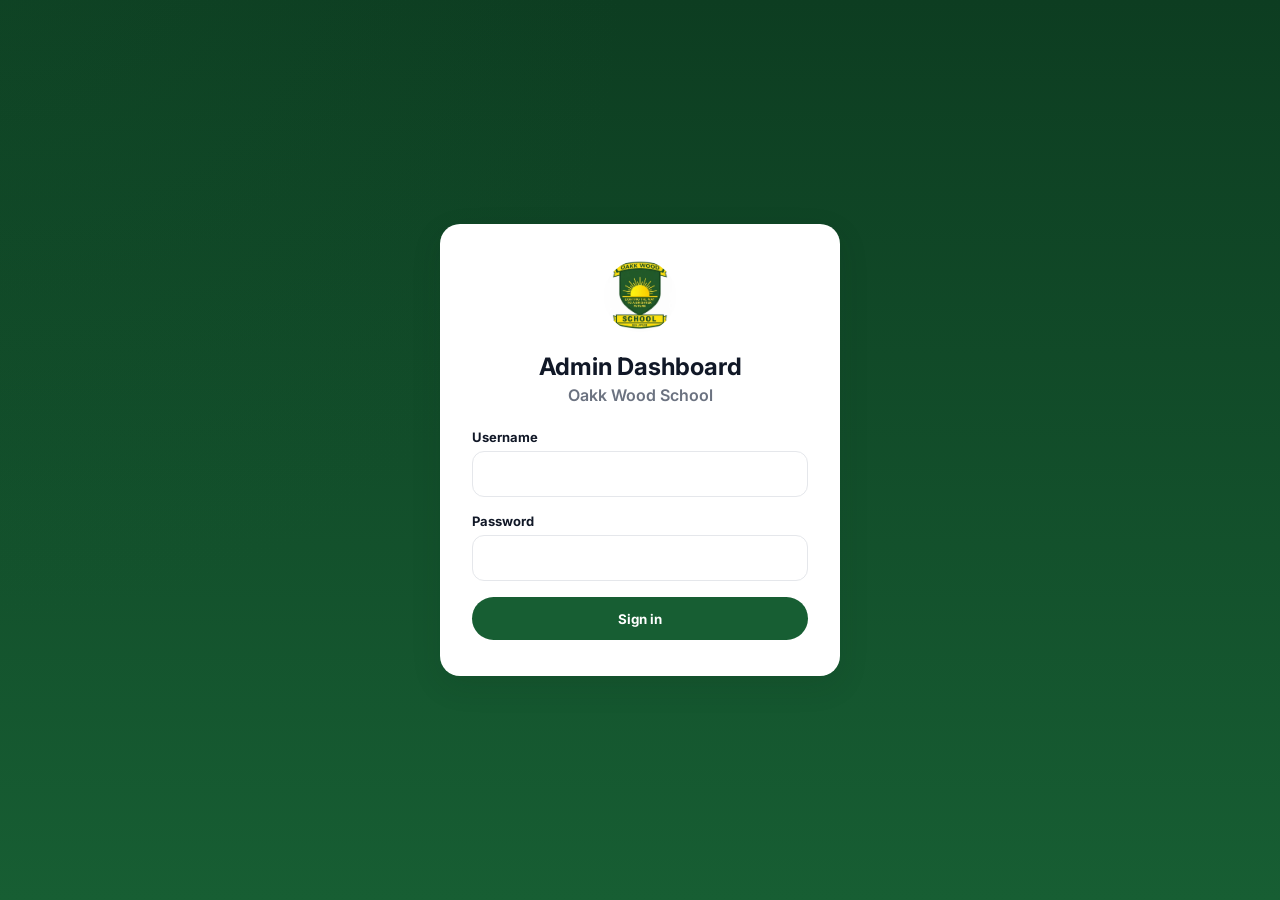
==== admin.html @ 6570508f "Add admin dashboard and dynamic admission session controls. Co-authored-by: Cursor <cursoragent@curs" ====
<!DOCTYPE html>
<html lang="en">
<head>
  <meta charset="UTF-8" />
  <meta name="viewport" content="width=device-width, initial-scale=1.0" />
  <title>Admin Dashboard | Oakk Wood School</title>
  <meta name="robots" content="noindex, nofollow" />
  <link rel="icon" href="/favicon.svg" type="image/svg+xml" />
  <link rel="preconnect" href="https://fonts.googleapis.com" />
  <link rel="preconnect" href="https://fonts.gstatic.com" crossorigin />
  <link href="https://fonts.googleapis.com/css2?family=Inter:wght@400;500;600;700;800&display=swap" rel="stylesheet" />
  <link rel="stylesheet" href="/admin.css" />
</head>
<body>
  <div id="loginScreen" class="login-screen">
    <div class="login-card">
      <img src="/school-logo.jpeg" alt="Oakk Wood School" class="login-logo" />
      <h1>Admin Dashboard</h1>
      <p class="login-subtitle">Oakk Wood School</p>
      <form id="loginForm">
        <label for="username">Username</label>
        <input id="username" name="username" type="text" autocomplete="username" required />
        <label for="password">Password</label>
        <input id="password" name="password" type="password" autocomplete="current-password" required />
        <p id="loginError" class="login-error" hidden></p>
        <button type="submit" class="btn-login">Sign in</button>
      </form>
    </div>
  </div>

  <div id="dashboardScreen" class="dashboard" hidden>
    <header class="admin-header">
      <div class="admin-header-brand">
        <img src="/school-logo.jpeg" alt="Oakk Wood School" />
        <div>
          <strong>Oakk Wood School</strong>
          <span>Admin Dashboard</span>
        </div>
      </div>
      <button id="logoutBtn" class="btn-ghost" type="button">Log out</button>
    </header>

    <main class="admin-main">
      <section class="stats-row" id="statsRow">
        <article class="stat-card">
          <span>Total Applications</span>
          <strong id="statTotal">0</strong>
        </article>
        <article class="stat-card">
          <span>Pending</span>
          <strong id="statPending">0</strong>
        </article>
        <article class="stat-card">
          <span>Accepted</span>
          <strong id="statAccepted">0</strong>
        </article>
      </section>

      <section class="panel">
        <h2>Admission Settings</h2>
        <p class="panel-copy">Control whether the public website shows admissions as open, and set the current session year.</p>

        <div class="setting-row">
          <div>
            <h3>Admissions Open</h3>
            <p>When disabled, Apply for Admission buttons become Contact Us and the form is hidden.</p>
          </div>
          <label class="switch">
            <input type="checkbox" id="admissionsOpen" />
            <span class="slider"></span>
          </label>
        </div>

        <div class="setting-row setting-row-input">
          <div>
            <h3>Session Year</h3>
            <p>Shown across the website, for example 2026-2027.</p>
          </div>
          <input id="sessionLabel" type="text" maxlength="32" placeholder="2026-2027" />
        </div>

        <p id="settingsMessage" class="settings-message" hidden></p>
        <button id="saveSettingsBtn" class="btn-primary" type="button">Save settings</button>
      </section>

      <section class="panel">
        <div class="panel-heading">
          <h2>Applications</h2>
          <button id="refreshAppsBtn" class="btn-ghost" type="button">Refresh</button>
        </div>
        <div class="table-wrap">
          <table>
            <thead>
              <tr>
                <th>ID</th>
                <th>Student</th>
                <th>Class</th>
                <th>Parent</th>
                <th>Phone</th>
                <th>Submitted</th>
                <th>Status</th>
              </tr>
            </thead>
            <tbody id="appsBody">
              <tr><td colspan="7">Loading applications…</td></tr>
            </tbody>
          </table>
        </div>
      </section>
    </main>
  </div>

  <script src="/admin.js"></script>
</body>
</html>
---- admin.css ----
*, *::before, *::after {
  box-sizing: border-box;
  margin: 0;
  padding: 0;
}

:root {
  --primary: #175E33;
  --primary-dark: #0d3d21;
  --secondary: #FFC107;
  --white: #ffffff;
  --gray-50: #f8faf8;
  --gray-100: #f3f4f6;
  --gray-200: #e5e7eb;
  --gray-500: #6b7280;
  --gray-700: #374151;
  --gray-900: #111827;
  --error: #dc2626;
  --success: #15803d;
  --shadow: 0 10px 30px rgba(15, 40, 24, 0.12);
  --font: 'Inter', system-ui, sans-serif;
}

body {
  font-family: var(--font);
  background: var(--gray-50);
  color: var(--gray-900);
  min-height: 100vh;
}

[hidden] {
  display: none !important;
}

.login-screen {
  min-height: 100vh;
  display: grid;
  place-items: center;
  background:
    radial-gradient(circle at top left, rgba(23, 94, 51, 0.18), transparent 40%),
    linear-gradient(180deg, #0d3d21 0%, #175E33 100%);
  padding: 1.5rem;
}

.login-card {
  width: 100%;
  max-width: 400px;
  background: var(--white);
  border-radius: 20px;
  padding: 2.25rem 2rem;
  box-shadow: var(--shadow);
  text-align: center;
}

.login-logo {
  width: 72px;
  height: 72px;
  border-radius: 50%;
  object-fit: cover;
  margin: 0 auto 1rem;
}

.login-card h1 {
  font-size: 1.5rem;
  margin-bottom: 0.25rem;
}

.login-subtitle {
  color: var(--gray-500);
  margin-bottom: 1.5rem;
  font-weight: 600;
}

.login-card form {
  text-align: left;
}

.login-card label {
  display: block;
  font-size: 0.8125rem;
  font-weight: 700;
  margin-bottom: 0.375rem;
}

.login-card input,
.setting-row input,
.btn-primary,
.btn-login,
.btn-ghost {
  font-family: inherit;
}

.login-card input,
.setting-row input {
  width: 100%;
  border: 1.5px solid var(--gray-200);
  border-radius: 12px;
  padding: 0.75rem 0.875rem;
  margin-bottom: 1rem;
  font-size: 1rem;
}

.login-card input:focus,
.setting-row input:focus {
  outline: none;
  border-color: var(--primary);
  box-shadow: 0 0 0 3px rgba(23, 94, 51, 0.12);
}

.login-error {
  color: var(--error);
  font-size: 0.875rem;
  font-weight: 600;
  margin-bottom: 0.75rem;
}

.btn-login,
.btn-primary {
  background: var(--primary);
  color: var(--white);
  border: none;
  border-radius: 999px;
  padding: 0.85rem 1.25rem;
  font-weight: 700;
  cursor: pointer;
}

.btn-login {
  width: 100%;
}

.btn-login:hover,
.btn-primary:hover {
  background: var(--primary-dark);
}

.btn-ghost {
  background: transparent;
  border: 1px solid var(--gray-200);
  border-radius: 999px;
  padding: 0.5rem 1rem;
  font-weight: 700;
  cursor: pointer;
  color: var(--gray-700);
}

.dashboard {
  min-height: 100vh;
}

.admin-header {
  background: var(--white);
  border-bottom: 1px solid var(--gray-200);
  display: flex;
  align-items: center;
  justify-content: space-between;
  padding: 1rem 1.5rem;
  position: sticky;
  top: 0;
}

.admin-header-brand {
  display: flex;
  align-items: center;
  gap: 0.75rem;
}

.admin-header-brand img {
  width: 42px;
  height: 42px;
  border-radius: 50%;
  object-fit: cover;
}

.admin-header-brand strong,
.admin-header-brand span {
  display: block;
}

.admin-header-brand span {
  color: var(--gray-500);
  font-size: 0.8125rem;
}

.admin-main {
  max-width: 1120px;
  margin: 0 auto;
  padding: 1.5rem;
}

.stats-row {
  display: grid;
  grid-template-columns: repeat(3, 1fr);
  gap: 1rem;
  margin-bottom: 1.25rem;
}

.stat-card {
  background: var(--white);
  border-radius: 16px;
  padding: 1.25rem;
  box-shadow: 0 1px 2px rgba(0,0,0,0.04);
}

.stat-card span {
  color: var(--gray-500);
  font-size: 0.875rem;
  font-weight: 600;
}

.stat-card strong {
  display: block;
  font-size: 2rem;
  margin-top: 0.35rem;
  color: var(--primary);
}

.panel {
  background: var(--white);
  border-radius: 16px;
  padding: 1.5rem;
  margin-bottom: 1.25rem;
  box-shadow: 0 1px 2px rgba(0,0,0,0.04);
}

.panel h2 {
  font-size: 1.25rem;
  margin-bottom: 0.35rem;
}

.panel-copy,
.setting-row p {
  color: var(--gray-500);
  font-size: 0.9375rem;
}

.setting-row {
  display: flex;
  align-items: center;
  justify-content: space-between;
  gap: 1.5rem;
  padding: 1.25rem 0;
  border-bottom: 1px solid var(--gray-100);
}

.setting-row h3 {
  font-size: 1rem;
  margin-bottom: 0.25rem;
}

.setting-row-input input {
  max-width: 220px;
  margin: 0;
}

.switch {
  position: relative;
  width: 52px;
  height: 30px;
  flex-shrink: 0;
}

.switch input {
  opacity: 0;
  width: 0;
  height: 0;
}

.slider {
  position: absolute;
  inset: 0;
  background: #d1d5db;
  border-radius: 999px;
  cursor: pointer;
  transition: 0.2s ease;
}

.slider::before {
  content: '';
  position: absolute;
  width: 24px;
  height: 24px;
  left: 3px;
  top: 3px;
  background: white;
  border-radius: 50%;
  transition: 0.2s ease;
}

.switch input:checked + .slider {
  background: var(--primary);
}

.switch input:checked + .slider::before {
  transform: translateX(22px);
}

.settings-message {
  margin: 1rem 0 0;
  font-weight: 600;
  font-size: 0.9rem;
}

.settings-message.ok { color: var(--success); }
.settings-message.err { color: var(--error); }

.btn-primary {
  margin-top: 1.25rem;
}

.panel-heading {
  display: flex;
  align-items: center;
  justify-content: space-between;
  margin-bottom: 1rem;
}

.table-wrap {
  overflow-x: auto;
}

table {
  width: 100%;
  border-collapse: collapse;
  font-size: 0.9rem;
}

th, td {
  text-align: left;
  padding: 0.75rem 0.5rem;
  border-bottom: 1px solid var(--gray-100);
  white-space: nowrap;
}

th {
  color: var(--gray-500);
  font-size: 0.75rem;
  text-transform: uppercase;
  letter-spacing: 0.04em;
}

select.status-select {
  border: 1px solid var(--gray-200);
  border-radius: 8px;
  padding: 0.35rem 0.5rem;
  font-family: inherit;
}

@media (max-width: 800px) {
  .stats-row,
  .setting-row {
    grid-template-columns: 1fr;
    flex-direction: column;
    align-items: flex-start;
  }

  .setting-row-input input {
    max-width: 100%;
    width: 100%;
  }
}
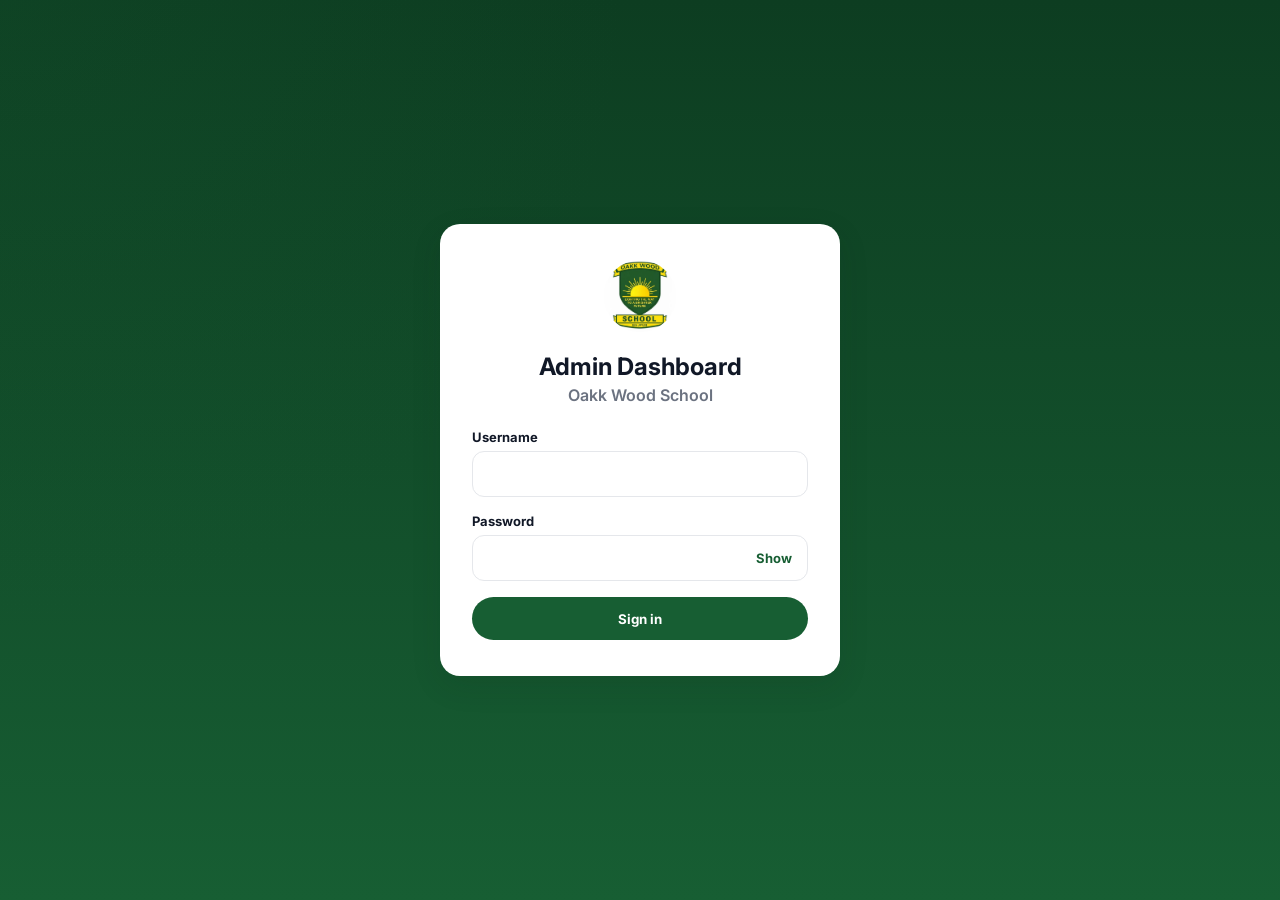
==== commit 83bb7efa: "Add a show-password toggle on the admin login form. Co-authored-by: Cursor <cursoragent@cursor.com>" ====
--- a/admin.html
+++ b/admin.html
@@ -21,7 +21,10 @@
         <label for="username">Username</label>
         <input id="username" name="username" type="text" autocomplete="username" required />
         <label for="password">Password</label>
-        <input id="password" name="password" type="password" autocomplete="current-password" required />
+        <div class="password-field">
+          <input id="password" name="password" type="password" autocomplete="current-password" required />
+          <button id="togglePasswordBtn" class="password-toggle" type="button" aria-label="Show password" aria-pressed="false">Show</button>
+        </div>
         <p id="loginError" class="login-error" hidden></p>
         <button type="submit" class="btn-login">Sign in</button>
       </form>
@@ -40,49 +43,25 @@
       <button id="logoutBtn" class="btn-ghost" type="button">Log out</button>
     </header>
 
-    <main class="admin-main">
-      <section class="stats-row" id="statsRow">
-        <article class="stat-card">
-          <span>Total Applications</span>
-          <strong id="statTotal">0</strong>
-        </article>
-        <article class="stat-card">
-          <span>Pending</span>
-          <strong id="statPending">0</strong>
-        </article>
-        <article class="stat-card">
-          <span>Accepted</span>
-          <strong id="statAccepted">0</strong>
-        </article>
-      </section>
-
-      <section class="panel">
-        <h2>Admission Settings</h2>
-        <p class="panel-copy">Control whether the public website shows admissions as open, and set the current session year.</p>
-
-        <div class="setting-row">
-          <div>
-            <h3>Admissions Open</h3>
-            <p>When disabled, Apply for Admission buttons become Contact Us and the form is hidden.</p>
-          </div>
-          <label class="switch">
+    <div class="settings-ribbon">
+      <div class="ribbon-inner">
+        <div class="ribbon-toggle">
+          <span class="ribbon-status" id="admissionsStatusLabel">Admissions</span>
+          <label class="switch" title="Enable or disable admissions">
             <input type="checkbox" id="admissionsOpen" />
             <span class="slider"></span>
           </label>
+          <span class="ribbon-state" id="admissionsStateText">Disabled</span>
         </div>
-
-        <div class="setting-row setting-row-input">
-          <div>
-            <h3>Session Year</h3>
-            <p>Shown across the website, for example 2026-2027.</p>
-          </div>
+        <div class="ribbon-session">
+          <label for="sessionLabel">Session</label>
           <input id="sessionLabel" type="text" maxlength="32" placeholder="2026-2027" />
         </div>
+        <p id="settingsMessage" class="settings-message" hidden></p>
+      </div>
+    </div>
 
-        <p id="settingsMessage" class="settings-message" hidden></p>
-        <button id="saveSettingsBtn" class="btn-primary" type="button">Save settings</button>
-      </section>
-
+    <main class="admin-main">
       <section class="panel">
         <div class="panel-heading">
           <h2>Applications</h2>
--- a/admin.css
+++ b/admin.css
@@ -83,7 +83,7 @@
 }
 
 .login-card input,
-.setting-row input,
+.ribbon-session input,
 .btn-primary,
 .btn-login,
 .btn-ghost {
@@ -91,7 +91,7 @@
 }
 
 .login-card input,
-.setting-row input {
+.ribbon-session input {
   width: 100%;
   border: 1.5px solid var(--gray-200);
   border-radius: 12px;
@@ -101,10 +101,39 @@
 }
 
 .login-card input:focus,
-.setting-row input:focus {
+.ribbon-session input:focus {
   outline: none;
   border-color: var(--primary);
   box-shadow: 0 0 0 3px rgba(23, 94, 51, 0.12);
+}
+
+.password-field {
+  position: relative;
+  margin-bottom: 1rem;
+}
+
+.password-field input {
+  margin-bottom: 0;
+  padding-right: 4.5rem;
+}
+
+.password-toggle {
+  position: absolute;
+  right: 0.65rem;
+  top: 50%;
+  transform: translateY(-50%);
+  border: none;
+  background: transparent;
+  color: var(--primary);
+  font-family: inherit;
+  font-size: 0.8125rem;
+  font-weight: 700;
+  cursor: pointer;
+  padding: 0.25rem 0.35rem;
+}
+
+.password-toggle:hover {
+  color: var(--primary-dark);
 }
 
 .login-error {
@@ -157,6 +186,7 @@
   padding: 1rem 1.5rem;
   position: sticky;
   top: 0;
+  z-index: 20;
 }
 
 .admin-header-brand {
@@ -182,37 +212,86 @@
   font-size: 0.8125rem;
 }
 
+.settings-ribbon {
+  background: var(--primary);
+  color: var(--white);
+  box-shadow: 0 8px 24px rgba(13, 61, 33, 0.18);
+}
+
+.settings-ribbon .slider {
+  background: rgba(255, 255, 255, 0.28);
+}
+
+.settings-ribbon .switch input:checked + .slider {
+  background: var(--secondary);
+}
+
+.ribbon-inner {
+  max-width: 1120px;
+  margin: 0 auto;
+  padding: 0.85rem 1.5rem;
+  display: flex;
+  align-items: center;
+  flex-wrap: wrap;
+  gap: 1rem 1.75rem;
+}
+
+.ribbon-toggle {
+  display: flex;
+  align-items: center;
+  gap: 0.75rem;
+}
+
+.ribbon-status {
+  font-weight: 800;
+  letter-spacing: 0.04em;
+  text-transform: uppercase;
+  font-size: 0.8125rem;
+}
+
+.ribbon-state {
+  font-size: 0.875rem;
+  font-weight: 700;
+  min-width: 4.5rem;
+}
+
+.ribbon-session {
+  display: flex;
+  align-items: center;
+  gap: 0.625rem;
+  margin-left: auto;
+}
+
+.ribbon-session label {
+  font-size: 0.8125rem;
+  font-weight: 800;
+  letter-spacing: 0.04em;
+  text-transform: uppercase;
+  white-space: nowrap;
+}
+
+.ribbon-session input {
+  width: 160px;
+  margin: 0;
+  padding: 0.5rem 0.75rem;
+  border: none;
+  border-radius: 999px;
+  font-weight: 600;
+}
+
+.settings-ribbon .settings-message {
+  margin: 0;
+  width: 100%;
+  font-size: 0.8125rem;
+}
+
+.settings-ribbon .settings-message.ok { color: #bbf7d0; }
+.settings-ribbon .settings-message.err { color: #fecaca; }
+
 .admin-main {
   max-width: 1120px;
   margin: 0 auto;
   padding: 1.5rem;
-}
-
-.stats-row {
-  display: grid;
-  grid-template-columns: repeat(3, 1fr);
-  gap: 1rem;
-  margin-bottom: 1.25rem;
-}
-
-.stat-card {
-  background: var(--white);
-  border-radius: 16px;
-  padding: 1.25rem;
-  box-shadow: 0 1px 2px rgba(0,0,0,0.04);
-}
-
-.stat-card span {
-  color: var(--gray-500);
-  font-size: 0.875rem;
-  font-weight: 600;
-}
-
-.stat-card strong {
-  display: block;
-  font-size: 2rem;
-  margin-top: 0.35rem;
-  color: var(--primary);
 }
 
 .panel {
@@ -226,31 +305,6 @@
 .panel h2 {
   font-size: 1.25rem;
   margin-bottom: 0.35rem;
-}
-
-.panel-copy,
-.setting-row p {
-  color: var(--gray-500);
-  font-size: 0.9375rem;
-}
-
-.setting-row {
-  display: flex;
-  align-items: center;
-  justify-content: space-between;
-  gap: 1.5rem;
-  padding: 1.25rem 0;
-  border-bottom: 1px solid var(--gray-100);
-}
-
-.setting-row h3 {
-  font-size: 1rem;
-  margin-bottom: 0.25rem;
-}
-
-.setting-row-input input {
-  max-width: 220px;
-  margin: 0;
 }
 
 .switch {
@@ -304,10 +358,6 @@
 .settings-message.ok { color: var(--success); }
 .settings-message.err { color: var(--error); }
 
-.btn-primary {
-  margin-top: 1.25rem;
-}
-
 .panel-heading {
   display: flex;
   align-items: center;
@@ -347,15 +397,17 @@
 }
 
 @media (max-width: 800px) {
-  .stats-row,
-  .setting-row {
-    grid-template-columns: 1fr;
-    flex-direction: column;
+  .ribbon-inner {
     align-items: flex-start;
   }
 
-  .setting-row-input input {
-    max-width: 100%;
+  .ribbon-session {
+    margin-left: 0;
     width: 100%;
   }
-}
+
+  .ribbon-session input {
+    max-width: none;
+    flex: 1;
+  }
+}
